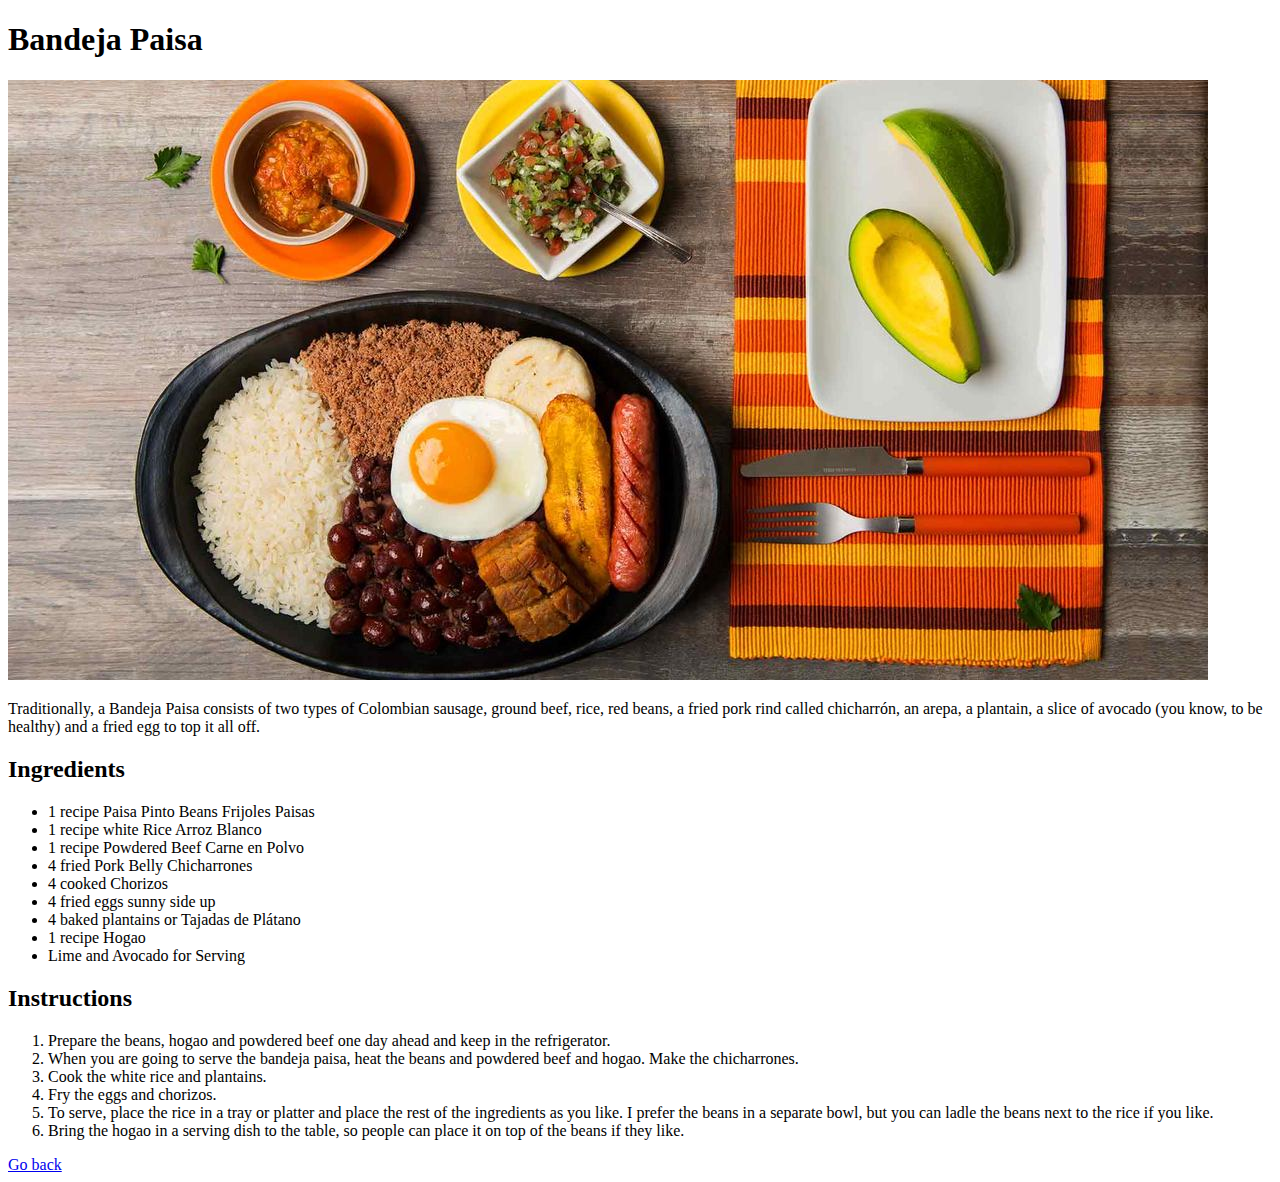
==== recipes/bandeja-paisa.html @ dc329da0 "Fill recipe for bandeja paisa" ====
<!DOCTYPE html>
<html lang="en">
    <head>
        <meta charset="utf-8">
        <title>Bandeja Paisa</title>
        <link rel="stylesheet" href="./style.css">
    </head>
    <body>
        <h1>Bandeja Paisa</h1>
        
        <img src="../images/Bandeja-paisa.jpg" alt="Bandeja paisa">

        <p class="description">
            Traditionally, a Bandeja Paisa consists of two types of Colombian sausage, ground beef, rice, red beans, a fried pork rind called chicharrón, an arepa, a plantain, a slice of avocado (you know, to be healthy) and a fried egg to top it all off.
        </p>

        <h2>Ingredients</h2>
        
        <ul class="ingredients">
            <li>1 recipe Paisa Pinto Beans Frijoles Paisas</li>
            <li>1 recipe white Rice Arroz Blanco</li>
            <li>1 recipe Powdered Beef Carne en Polvo</li>
            <li>4 fried Pork Belly Chicharrones</li>
            <li>4 cooked Chorizos</li>
            <li>4 fried eggs sunny side up</li>
            <li>4 baked plantains or Tajadas de Plátano</li>
            <li>1 recipe Hogao</li>
            <li>Lime and Avocado for Serving</li>
        </ul>

        <h2>Instructions</h2>

        <ol class="instructions">
            <li>
                Prepare the beans, hogao and powdered beef one day ahead and keep in the refrigerator.
            </li>
            <li>
                When you are going to serve the bandeja paisa, heat the beans and powdered beef and hogao. Make the chicharrones.
            </li>
            <li>
                Cook the white rice and plantains.
            </li>
            <li>
                Fry the eggs and chorizos.
            </li>
            <li>
                To serve, place the rice in a tray or platter and place the rest of the ingredients as you like. I prefer the beans in a separate bowl, but you can ladle the beans next to the rice if you like.
            </li>
            <li>
                Bring the hogao in a serving dish to the table, so people can place it on top of the beans if they like.
            </li>
        </ol>
        <a href="../index.html">Go back</a>
    </body>
</html>
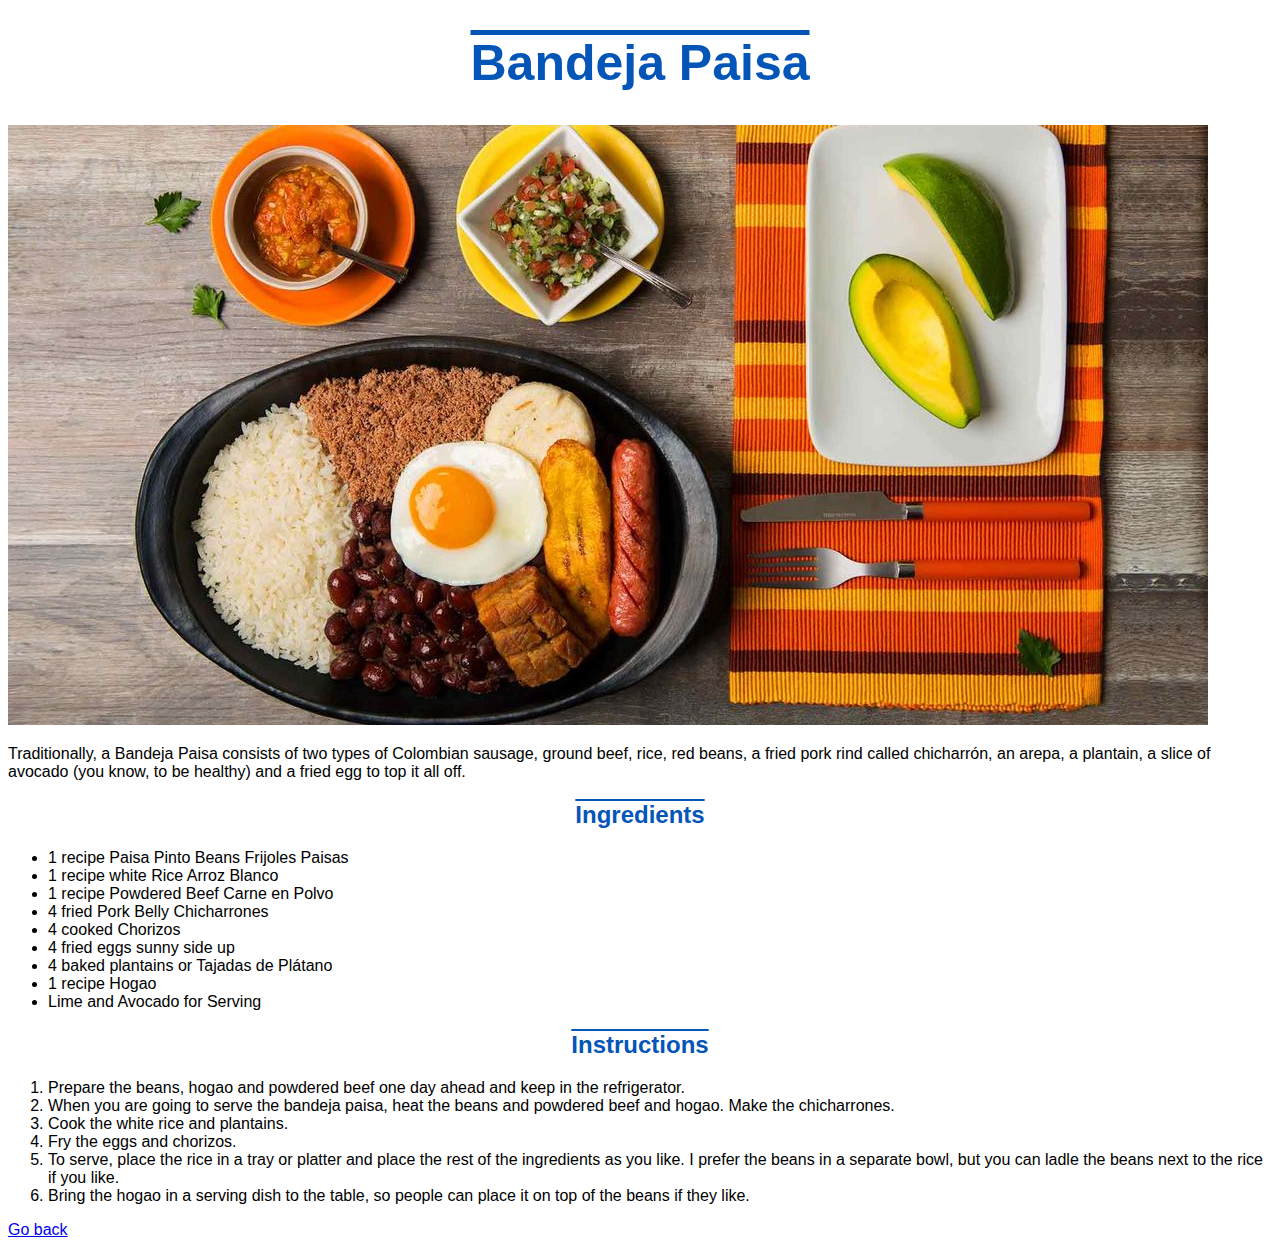
==== commit 7137e1be: "Add styles to titles and some elements" ====
--- a/recipes/bandeja-paisa.html
+++ b/recipes/bandeja-paisa.html
@@ -3,7 +3,7 @@
     <head>
         <meta charset="utf-8">
         <title>Bandeja Paisa</title>
-        <link rel="stylesheet" href="./style.css">
+        <link rel="stylesheet" href="../style.css">
     </head>
     <body>
         <h1>Bandeja Paisa</h1>
--- a/style.css
+++ b/style.css
@@ -0,0 +1,29 @@
+*{
+    font-family: sans-serif;
+}
+
+h1, h2{
+    color: #0455b8;
+    text-align: center;
+    text-decoration: overline;
+}
+
+h1{
+    font-size: 50px;
+}
+
+h3{
+    color: #d66872;
+}
+
+#dishes a,#dishes li{
+    font-family: Georgia;
+    text-decoration: none;
+    font-size: 28px;
+    color: #f9897d;
+    list-style-type: lower-greek;
+}
+
+#dishes a:visited{
+    color: #9b5d48;
+}